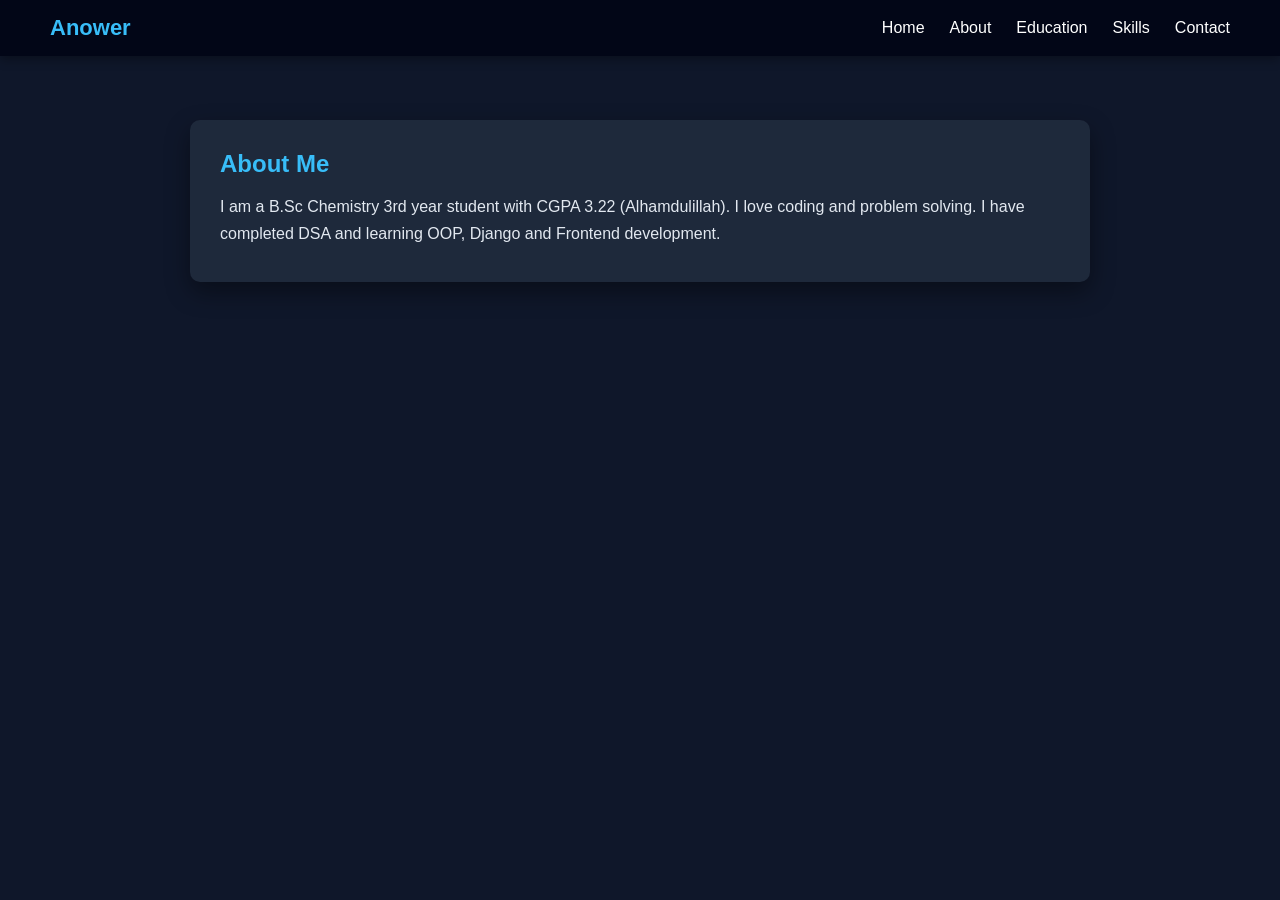
==== about.html @ ebcdfd57 "portfolio website" ====
<!DOCTYPE html>
<html lang="en">
<head>
<meta charset="UTF-8">
<meta name="viewport" content="width=device-width, initial-scale=1.0">
<title>About</title>

<link rel="stylesheet" href="style.css">

</head>

<body>

<nav class="navbar">

<h2 class="logo">Anower</h2>

<ul>
<li><a href="index.html">Home</a></li>
<li><a href="about.html">About</a></li>
<li><a href="education.html">Education</a></li>
<li><a href="skills.html">Skills</a></li>
<li><a href="contact.html">Contact</a></li>
</ul>

</nav>


<div class="card">

<h2>About Me</h2>

<p>
I am a B.Sc Chemistry 3rd year student with CGPA 3.22 (Alhamdulillah).
I love coding and problem solving. I have completed DSA and learning
OOP, Django and Frontend development.
</p>

</div>

</body>
</html>
---- style.css ----
/* Reset */

*{
    margin:0;
    padding:0;
    box-sizing:border-box;
    font-family: Arial, Helvetica, sans-serif;
}

/* Smooth scroll */

html{
    scroll-behavior:smooth;
}

/* Body */

body{
    background:#0f172a;
    color:#e2e8f0;
}


/* NAVBAR */

.navbar{
    position:fixed;
    top:0;
    width:100%;
    display:flex;
    justify-content:space-between;
    align-items:center;
    padding:15px 50px;
    background:#020617;
    box-shadow:0 4px 10px rgba(0,0,0,0.3);
}

.logo{
    color:#38bdf8;
    font-size:22px;
}

.navbar ul{
    list-style:none;
    display:flex;
}

.navbar ul li{
    margin-left:25px;
}

.navbar ul li a{
    text-decoration:none;
    color:white;
    font-weight:500;
    transition:0.3s;
}

.navbar ul li a:hover{
    color:#38bdf8;
}


/* HOME SECTION */

.home{
    text-align:center;
    margin-top:140px;
}

.profile{
    width:180px;
    height:180px;
    border-radius:50%;
    border:4px solid #38bdf8;
    object-fit:cover;
    transition:0.4s;
}

.profile:hover{
    transform:scale(1.08);
}

.home h1{
    margin-top:15px;
    font-size:30px;
}

.home p{
    margin-top:5px;
    color:#94a3b8;
}


/* CARD SECTION */

.card{
    max-width:900px;
    margin:120px auto;
    background:#1e293b;
    padding:30px;
    border-radius:10px;
    box-shadow:0 10px 25px rgba(0,0,0,0.4);
}

.card h2{
    color:#38bdf8;
    margin-bottom:15px;
}

.card p{
    margin:5px 0;
    line-height:1.7;
}

.card ul{
    margin-left:20px;
}

.card ul li{
    margin:6px 0;
}


/* CONTACT LINKS */

.card a{
    display:inline-block;
    margin-top:10px;
    padding:8px 15px;
    background:#38bdf8;
    color:#0f172a;
    text-decoration:none;
    border-radius:6px;
    transition:0.3s;
}

.card a:hover{
    transform:translateY(-3px);
}


/* MOBILE RESPONSIVE */

@media(max-width:768px){

.navbar{
    flex-direction:column;
    padding:15px;
}

.navbar ul{
    margin-top:10px;
}

.navbar ul li{
    margin-left:15px;
}

.card{
    margin:140px 15px;
}

}
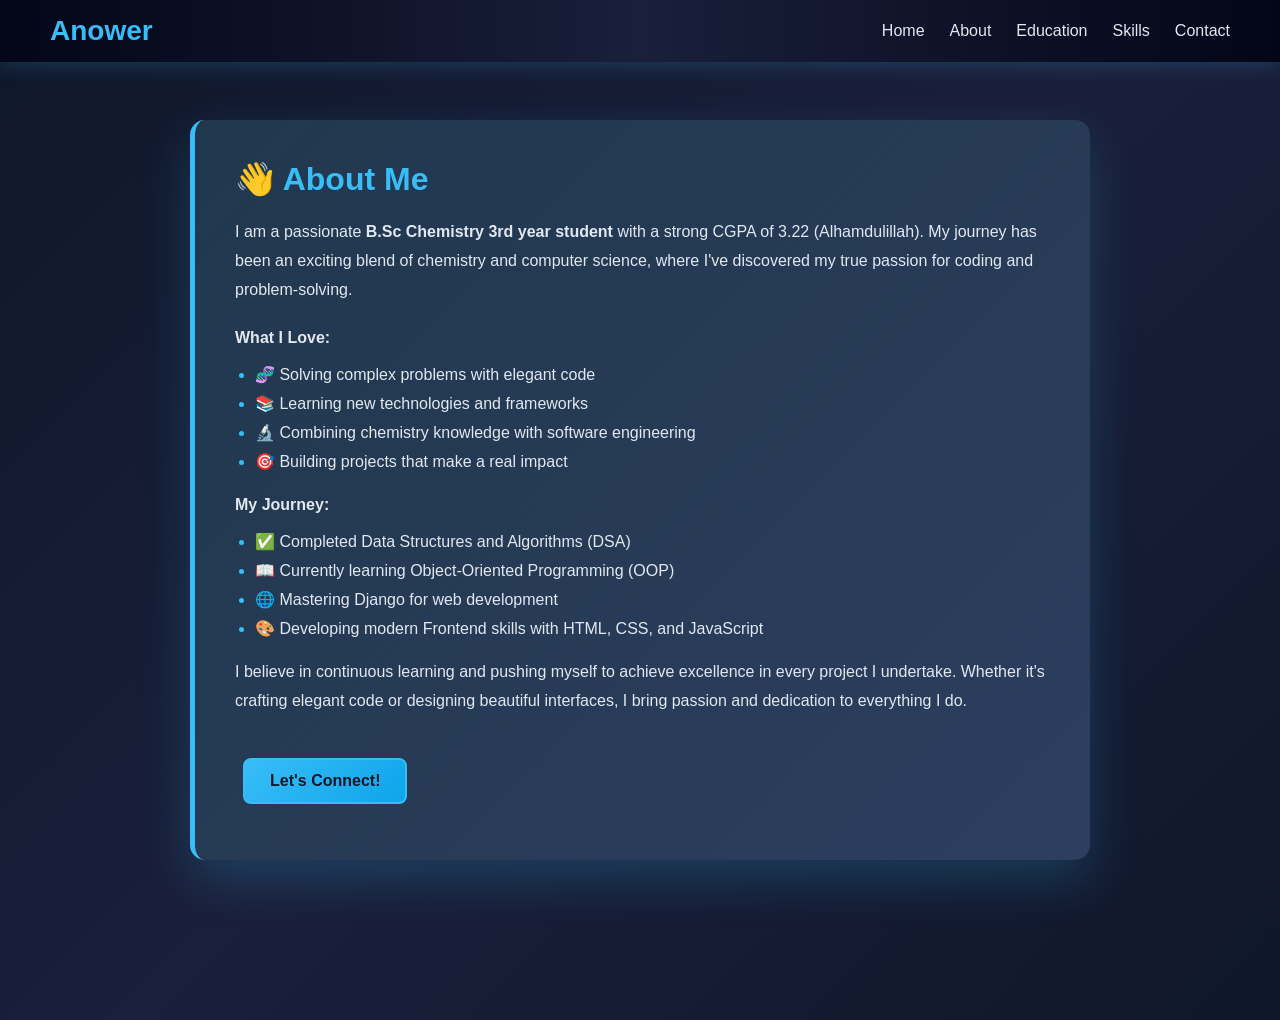
==== commit 67866c99: "🎨 Animated Portfolio Update: Add animations, enhanced design, and new features - ✨ Added smooth anim" ====
--- a/about.html
+++ b/about.html
@@ -3,39 +3,61 @@
 <head>
 <meta charset="UTF-8">
 <meta name="viewport" content="width=device-width, initial-scale=1.0">
-<title>About</title>
-
+<title>About - Anower Ferdos</title>
 <link rel="stylesheet" href="style.css">
-
 </head>
 
 <body>
 
+<!-- NAVBAR -->
 <nav class="navbar">
-
-<h2 class="logo">Anower</h2>
-
-<ul>
-<li><a href="index.html">Home</a></li>
-<li><a href="about.html">About</a></li>
-<li><a href="education.html">Education</a></li>
-<li><a href="skills.html">Skills</a></li>
-<li><a href="contact.html">Contact</a></li>
-</ul>
-
+    <h2 class="logo">Anower</h2>
+    <ul>
+        <li><a href="index.html">Home</a></li>
+        <li><a href="about.html">About</a></li>
+        <li><a href="education.html">Education</a></li>
+        <li><a href="skills.html">Skills</a></li>
+        <li><a href="contact.html">Contact</a></li>
+    </ul>
 </nav>
 
+<!-- ABOUT SECTION -->
+<div class="card">
+    <h2>👋 About Me</h2>
+    
+    <p>
+        I am a passionate <strong>B.Sc Chemistry 3rd year student</strong> with a strong CGPA of 3.22 (Alhamdulillah). 
+        My journey has been an exciting blend of chemistry and computer science, where I've discovered my true passion for coding and problem-solving.
+    </p>
 
-<div class="card">
+    <p style="margin-top:20px;">
+        <strong>What I Love:</strong>
+    </p>
+    <ul>
+        <li>🧬 Solving complex problems with elegant code</li>
+        <li>📚 Learning new technologies and frameworks</li>
+        <li>🔬 Combining chemistry knowledge with software engineering</li>
+        <li>🎯 Building projects that make a real impact</li>
+    </ul>
 
-<h2>About Me</h2>
+    <p style="margin-top:20px;">
+        <strong>My Journey:</strong>
+    </p>
+    <ul>
+        <li>✅ Completed Data Structures and Algorithms (DSA)</li>
+        <li>📖 Currently learning Object-Oriented Programming (OOP)</li>
+        <li>🌐 Mastering Django for web development</li>
+        <li>🎨 Developing modern Frontend skills with HTML, CSS, and JavaScript</li>
+    </ul>
 
-<p>
-I am a B.Sc Chemistry 3rd year student with CGPA 3.22 (Alhamdulillah).
-I love coding and problem solving. I have completed DSA and learning
-OOP, Django and Frontend development.
-</p>
+    <p style="margin-top:20px;">
+        I believe in continuous learning and pushing myself to achieve excellence in every project I undertake. 
+        Whether it's crafting elegant code or designing beautiful interfaces, I bring passion and dedication to everything I do.
+    </p>
 
+    <div style="margin-top:30px;">
+        <a href="contact.html" class="btn">Let's Connect!</a>
+    </div>
 </div>
 
 </body>
--- a/style.css
+++ b/style.css
@@ -4,7 +4,7 @@
     margin:0;
     padding:0;
     box-sizing:border-box;
-    font-family: Arial, Helvetica, sans-serif;
+    font-family: 'Segoe UI', Tahoma, Geneva, Verdana, sans-serif;
 }
 
 /* Smooth scroll */
@@ -16,8 +16,91 @@
 /* Body */
 
 body{
-    background:#0f172a;
+    background: linear-gradient(135deg, #0f172a 0%, #1a1f3a 50%, #0f172a 100%);
     color:#e2e8f0;
+    min-height:100vh;
+}
+
+/* ANIMATIONS */
+
+@keyframes fadeInDown {
+    from {
+        opacity: 0;
+        transform: translateY(-30px);
+    }
+    to {
+        opacity: 1;
+        transform: translateY(0);
+    }
+}
+
+@keyframes fadeInUp {
+    from {
+        opacity: 0;
+        transform: translateY(30px);
+    }
+    to {
+        opacity: 1;
+        transform: translateY(0);
+    }
+}
+
+@keyframes slideInLeft {
+    from {
+        opacity: 0;
+        transform: translateX(-50px);
+    }
+    to {
+        opacity: 1;
+        transform: translateX(0);
+    }
+}
+
+@keyframes slideInRight {
+    from {
+        opacity: 0;
+        transform: translateX(50px);
+    }
+    to {
+        opacity: 1;
+        transform: translateX(0);
+    }
+}
+
+@keyframes pulse {
+    0%, 100% {
+        transform: scale(1);
+    }
+    50% {
+        transform: scale(1.05);
+    }
+}
+
+@keyframes float {
+    0%, 100% {
+        transform: translateY(0px);
+    }
+    50% {
+        transform: translateY(-10px);
+    }
+}
+
+@keyframes glow {
+    0%, 100% {
+        box-shadow: 0 0 10px rgba(56, 189, 248, 0.3);
+    }
+    50% {
+        box-shadow: 0 0 20px rgba(56, 189, 248, 0.6);
+    }
+}
+
+@keyframes shimmer {
+    0% {
+        background-position: -1000px 0;
+    }
+    100% {
+        background-position: 1000px 0;
+    }
 }
 
 
@@ -31,13 +114,22 @@
     justify-content:space-between;
     align-items:center;
     padding:15px 50px;
-    background:#020617;
-    box-shadow:0 4px 10px rgba(0,0,0,0.3);
+    background: linear-gradient(90deg, #020617 0%, #1a1f3a 50%, #020617 100%);
+    box-shadow: 0 4px 20px rgba(56, 189, 248, 0.2);
+    z-index:1000;
+    animation: fadeInDown 0.8s ease;
 }
 
 .logo{
     color:#38bdf8;
-    font-size:22px;
+    font-size:28px;
+    font-weight:700;
+    animation: slideInLeft 0.8s ease;
+    transition:0.3s;
+}
+
+.logo:hover{
+    text-shadow: 0 0 10px rgba(56, 189, 248, 0.6);
 }
 
 .navbar ul{
@@ -47,17 +139,34 @@
 
 .navbar ul li{
     margin-left:25px;
+    animation: fadeInDown 0.8s ease;
 }
 
 .navbar ul li a{
     text-decoration:none;
-    color:white;
+    color:#e2e8f0;
     font-weight:500;
     transition:0.3s;
+    position:relative;
+}
+
+.navbar ul li a::after{
+    content:'';
+    position:absolute;
+    bottom:-5px;
+    left:0;
+    width:0;
+    height:2px;
+    background:#38bdf8;
+    transition:0.3s;
 }
 
 .navbar ul li a:hover{
     color:#38bdf8;
+}
+
+.navbar ul li a:hover::after{
+    width:100%;
 }
 
 
@@ -66,29 +175,42 @@
 .home{
     text-align:center;
     margin-top:140px;
+    padding:80px 20px;
+    animation: fadeInUp 1s ease;
 }
 
 .profile{
-    width:180px;
-    height:180px;
+    width:200px;
+    height:200px;
     border-radius:50%;
     border:4px solid #38bdf8;
     object-fit:cover;
     transition:0.4s;
+    animation: float 3s ease-in-out infinite;
+    box-shadow: 0 0 30px rgba(56, 189, 248, 0.4);
 }
 
 .profile:hover{
-    transform:scale(1.08);
+    transform:scale(1.1);
+    box-shadow: 0 0 50px rgba(56, 189, 248, 0.8);
+    animation: none;
 }
 
 .home h1{
+    margin-top:30px;
+    font-size:48px;
+    animation: fadeInDown 1s ease 0.3s backwards;
+    background: linear-gradient(135deg, #38bdf8, #00d4ff);
+    -webkit-background-clip: text;
+    -webkit-text-fill-color: transparent;
+    background-clip: text;
+}
+
+.home p{
     margin-top:15px;
-    font-size:30px;
-}
-
-.home p{
-    margin-top:5px;
     color:#94a3b8;
+    font-size:18px;
+    animation: fadeInUp 1s ease 0.5s backwards;
 }
 
 
@@ -97,20 +219,46 @@
 .card{
     max-width:900px;
     margin:120px auto;
-    background:#1e293b;
-    padding:30px;
-    border-radius:10px;
-    box-shadow:0 10px 25px rgba(0,0,0,0.4);
+    background: linear-gradient(135deg, #1e293b 0%, #2d3e5f 100%);
+    padding:40px;
+    border-radius:15px;
+    box-shadow: 0 20px 50px rgba(56, 189, 248, 0.2);
+    animation: fadeInUp 0.8s ease;
+    border-left:5px solid #38bdf8;
+    transition:0.3s;
+    position:relative;
+}
+
+.card::before{
+    content:'';
+    position:absolute;
+    top:0;
+    left:0;
+    right:0;
+    bottom:0;
+    border-radius:15px;
+    background: linear-gradient(135deg, rgba(56, 189, 248, 0.1) 0%, transparent 100%);
+    pointer-events:none;
+}
+
+.card:hover{
+    transform: translateY(-10px);
+    box-shadow: 0 30px 70px rgba(56, 189, 248, 0.3);
 }
 
 .card h2{
     color:#38bdf8;
-    margin-bottom:15px;
+    margin-bottom:20px;
+    font-size:32px;
+    position:relative;
+    z-index:1;
 }
 
 .card p{
-    margin:5px 0;
-    line-height:1.7;
+    margin:12px 0;
+    line-height:1.8;
+    position:relative;
+    z-index:1;
 }
 
 .card ul{
@@ -118,47 +266,231 @@
 }
 
 .card ul li{
-    margin:6px 0;
+    margin:10px 0;
+    position:relative;
+    z-index:1;
+    animation: slideInRight 0.6s ease;
+}
+
+.card ul li::marker{
+    color:#38bdf8;
 }
 
 
 /* CONTACT LINKS */
 
-.card a{
+.card a, .btn{
     display:inline-block;
-    margin-top:10px;
+    margin:12px 8px;
+    padding:12px 25px;
+    background: linear-gradient(135deg, #38bdf8, #0ea5e9);
+    color:#0f172a;
+    text-decoration:none;
+    border-radius:8px;
+    transition:0.3s;
+    font-weight:600;
+    border:2px solid #38bdf8;
+    cursor:pointer;
+    position:relative;
+    overflow:hidden;
+}
+
+.card a::before, .btn::before{
+    content:'';
+    position:absolute;
+    top:0;
+    left:-100%;
+    width:100%;
+    height:100%;
+    background: linear-gradient(90deg, transparent, rgba(255,255,255,0.3), transparent);
+    transition:0.5s;
+}
+
+.card a:hover::before, .btn:hover::before{
+    left:100%;
+}
+
+.card a:hover, .btn:hover{
+    transform:translateY(-5px);
+    box-shadow: 0 10px 30px rgba(56, 189, 248, 0.4);
+}
+
+/* ADD PROJECT BUTTON */
+
+.add-project-btn{
+    background: linear-gradient(135deg, #10b981, #059669);
+    border:2px solid #10b981;
+    padding:15px 30px;
+    border-radius:10px;
+    color:white;
+    font-size:16px;
+    font-weight:600;
+    cursor:pointer;
+    transition:0.3s;
+    display:inline-block;
+}
+
+.add-project-btn:hover{
+    transform:scale(1.05);
+    box-shadow: 0 10px 30px rgba(16, 185, 129, 0.4);
+}
+
+/* MOBILE RESPONSIVE */
+
+@media(max-width:768px){
+
+.navbar{
+    flex-direction:column;
+    padding:15px;
+}
+
+.navbar ul{
+    margin-top:15px;
+    flex-wrap:wrap;
+    justify-content:center;
+}
+
+.navbar ul li{
+    margin-left:10px;
+    margin-right:10px;
+}
+
+.home h1{
+    font-size:32px;
+}
+
+.home p{
+    font-size:16px;
+}
+
+.card{
+    margin:100px 15px;
+    padding:25px;
+}
+
+.projects{
+    margin:80px auto;
+    padding:30px 15px;
+}
+
+.project-grid{
+    grid-template-columns:1fr;
+    gap:20px;
+}
+
+.projects h2{
+    font-size:28px;
+}
+
+}
+/* PROJECTS SECTION */
+
+.projects{
+    max-width:1200px;
+    margin:100px auto;
+    padding:50px 20px;
+    text-align:center;
+    animation: fadeInUp 0.8s ease;
+}
+
+.projects h2{
+    color:#38bdf8;
+    margin-bottom:50px;
+    font-size:40px;
+    animation: fadeInDown 0.8s ease;
+}
+
+/* GRID */
+
+.project-grid{
+    display:grid;
+    grid-template-columns:repeat(auto-fit,minmax(300px,1fr));
+    gap:30px;
+    margin-bottom:50px;
+}
+
+/* PROJECT CARD */
+
+.project-card{
+    background: linear-gradient(135deg, #1e293b, #2d3e5f);
+    padding:30px;
+    border-radius:12px;
+    box-shadow: 0 10px 30px rgba(56, 189, 248, 0.15);
+    transition:0.4s;
+    animation: slideInLeft 0.6s ease;
+    position:relative;
+    overflow:hidden;
+    border:2px solid transparent;
+    cursor:pointer;
+}
+
+.project-card::before{
+    content:'';
+    position:absolute;
+    top:0;
+    left:-100%;
+    width:100%;
+    height:100%;
+    background: linear-gradient(90deg, transparent, rgba(56, 189, 248, 0.2), transparent);
+    transition:0.5s;
+}
+
+.project-card:hover::before{
+    left:100%;
+}
+
+.project-card:hover{
+    transform:translateY(-15px);
+    box-shadow: 0 25px 60px rgba(56, 189, 248, 0.3);
+    border-color:#38bdf8;
+}
+
+.project-card h3{
+    color:#38bdf8;
+    margin-bottom:12px;
+    font-size:22px;
+}
+
+.project-card p{
+    color:#cbd5e1;
+    margin-bottom:15px;
+    line-height:1.6;
+}
+
+.project-card .tech{
+    font-size:12px;
+    color:#64748b;
+    margin-bottom:10px;
+}
+
+.project-card .links{
+    display:flex;
+    gap:10px;
+    justify-content:center;
+}
+
+.project-card a{
     padding:8px 15px;
+    font-size:14px;
     background:#38bdf8;
     color:#0f172a;
     text-decoration:none;
     border-radius:6px;
     transition:0.3s;
-}
-
-.card a:hover{
-    transform:translateY(-3px);
-}
-
-
-/* MOBILE RESPONSIVE */
-
-@media(max-width:768px){
-
-.navbar{
-    flex-direction:column;
-    padding:15px;
-}
-
-.navbar ul{
-    margin-top:10px;
-}
-
-.navbar ul li{
-    margin-left:15px;
-}
-
-.card{
-    margin:140px 15px;
-}
-
+    border:none;
+    display:inline-block;
+}
+
+.project-card a:hover{
+    background:#0ea5e9;
+}
+
+.project-card h3{
+    color:#38bdf8;
+    margin-bottom:10px;
+}
+
+.project-card p{
+    color:#94a3b8;
+    line-height:1.6;
 }
